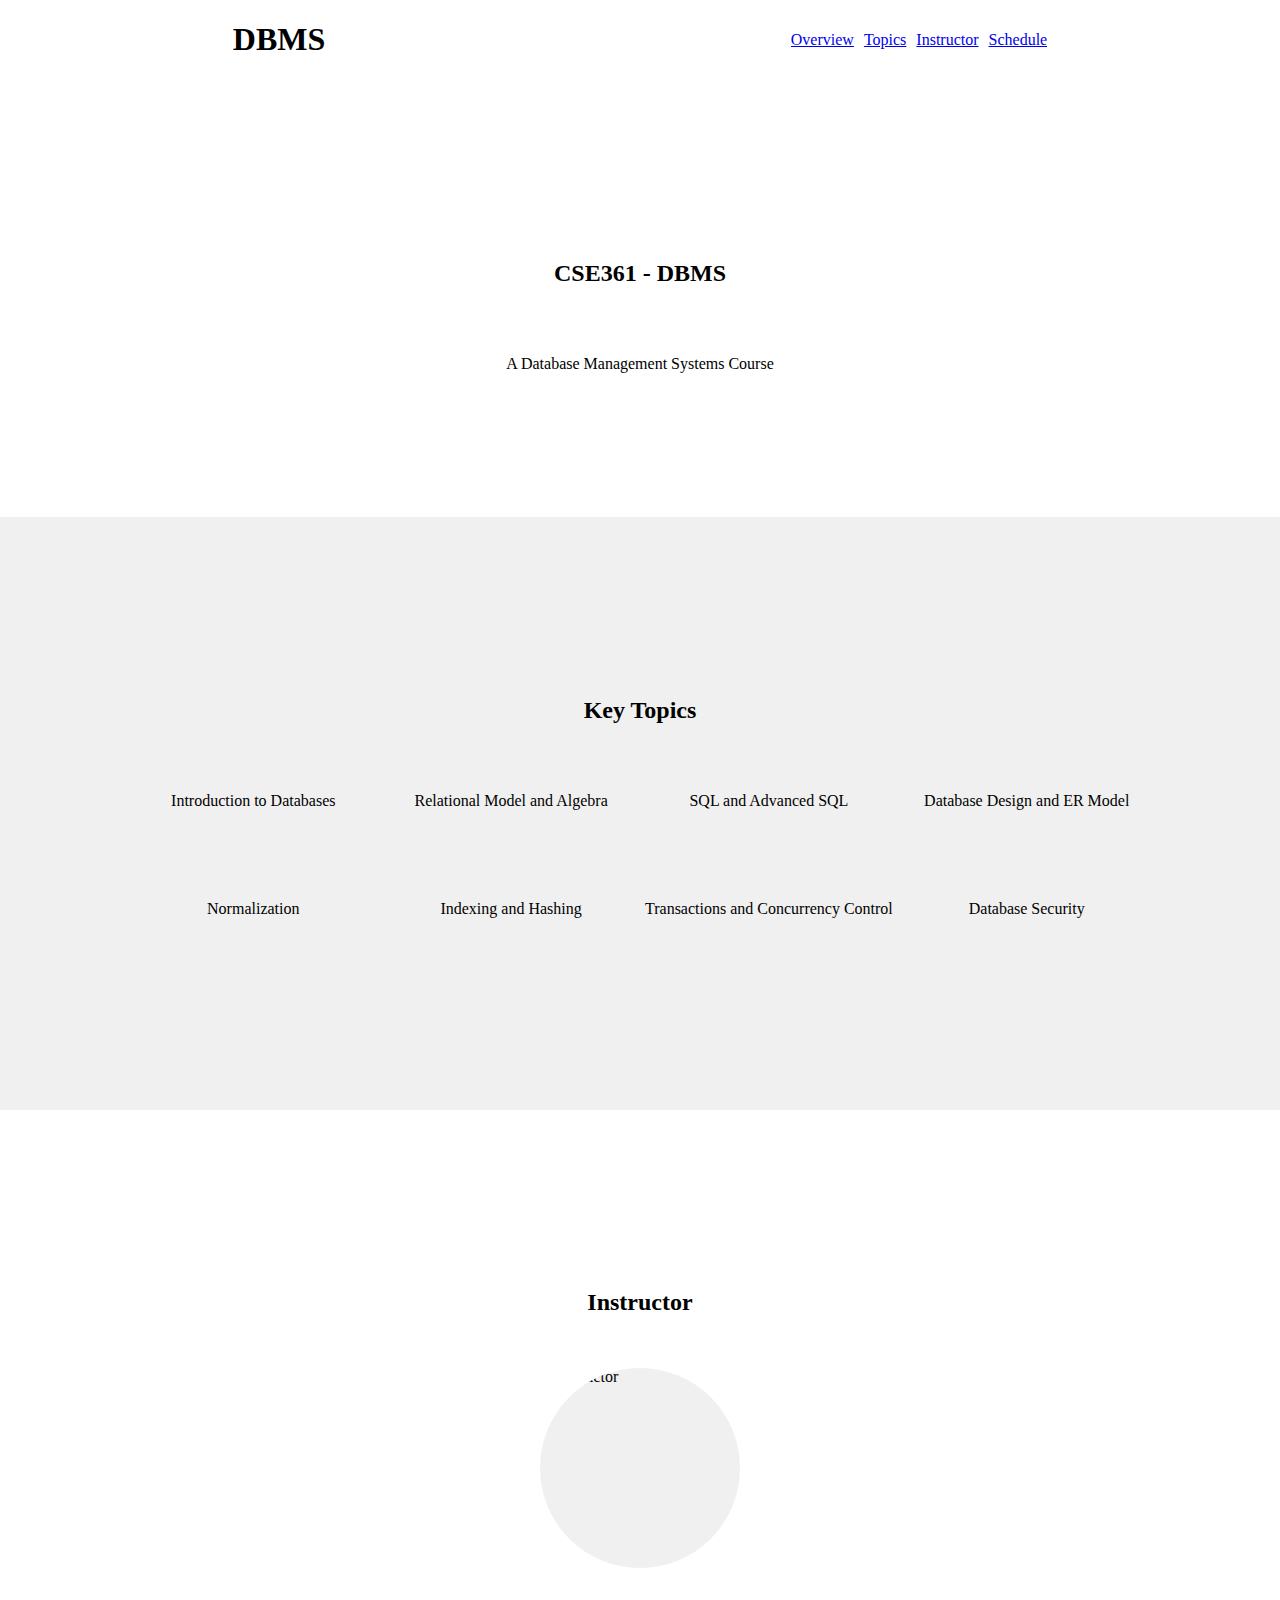
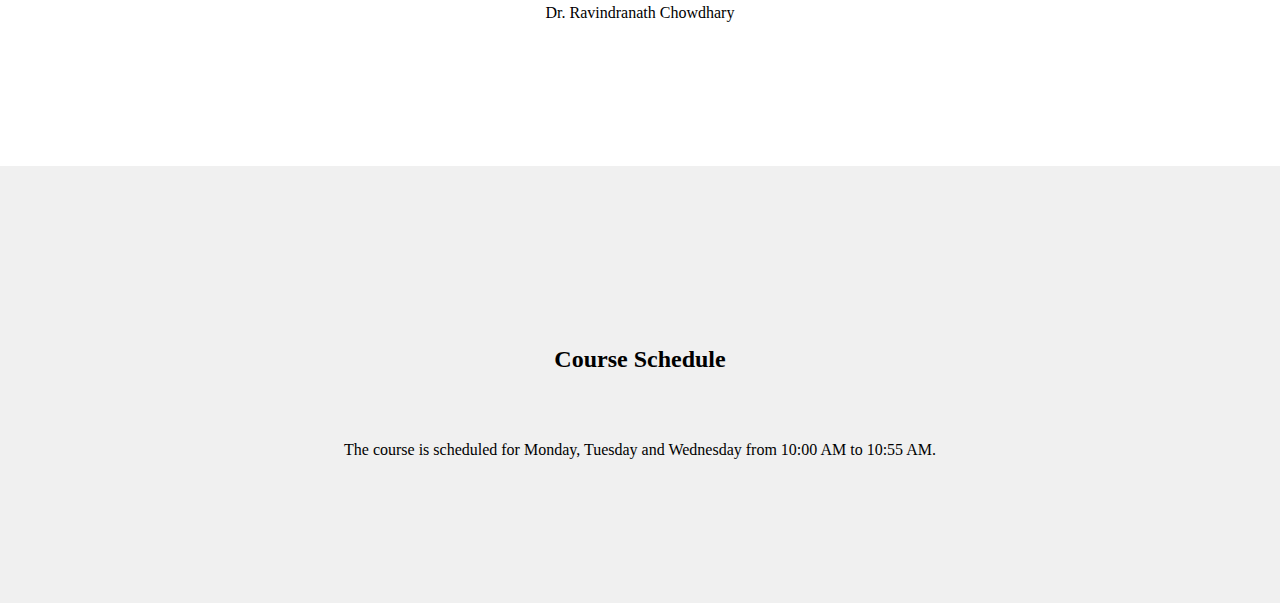
==== index.html @ 292ef5c8 "[ADDED] Initial Skeleton and Basic Styles" ====
<!DOCTYPE html>
<html lang="en">
<head>
    <meta charset="UTF-8">
    <meta name="viewport" content="width=device-width, initial-scale=1.0">
    <title>CSE361: Database Management Systems</title>
    <link rel="stylesheet" href="./styles.css">
    <link
      rel="stylesheet"
      href="https://cdnjs.cloudflare.com/ajax/libs/font-awesome/6.2.1/css/all.min.css"
      integrity="sha512-MV7K8+y+gLIBoVD59lQIYicR65iaqukzvf/nwasF0nqhPay5w/9lJmVM2hMDcnK1OnMGCdVK+iQrJ7lzPJQd1w=="
      crossorigin="anonymous"
      referrerpolicy="no-referrer"
    />
</head>
<body>
    <header class="nav-area">
        <h1>DBMS</h1>
        <nav>
            <ul class="nav-list">
                <li class="nav-link"><a href="#overview">Overview</a></li>
                <li class="nav-link"><a href="#topics">Topics</a></li>
                <li class="nav-link"><a href="#instructor">Instructor</a></li>
                <li class="nav-link"><a href="#schedule">Schedule</a></li>
            </ul>
        </nav>
    </header>
    <main>
        <section id="overview">
            <h2 class="section-header">CSE361 - DBMS</h2>
            <div class="section-content">
                <p>A Database Management Systems Course</p>
            </div>
        </section>
        <section id="topics">
            <h2 class="section-header">Key Topics</h2>
            <div class="section-content">
                <ul class="topic-list">
                    <li class="topic-link">
                        <i class="fas fa-circle-info topic-icon">
                        </i>
                        Introduction to Databases</li>
                    <li class="topic-link">
                        <i class="fab fa-buromobelexperte topic-icon">
                        </i>
                        Relational Model and Algebra</li>
                    <li class="topic-link">
                        <i class="fas fa-database topic-icon"></i>
                        SQL and Advanced SQL</li>
                    <li class="topic-link">
                        <i class="fas fa-diagram-project topic-icon"></i>
                        Database Design and ER Model</li>
                    <li class="topic-link">
                        <i class="fas fa-table topic-icon"></i>
                        Normalization</li>
                    <li class="topic-link">
                        <i class="fas fa-hashtag topic-icon"></i>
                        Indexing and Hashing</li>
                    <li class="topic-link">
                        <i class="fas fa-hard-drive topic-icon"></i>
                        Transactions and Concurrency Control</li>
                    <li class="topic-link">
                        <i class="fas fa-lock topic-icon"></i>
                        Database Security</li>
                </ul>
            </div>
        </section>
        <section id="instructor">
            <h2 class="section-header">Instructor</h2>
            <div class="section-content">
                <img class="instructor-image" src="https://www.iitbhu.ac.in/sites/default/files/styles/medium/public/pictures/2021-01/RaviPhoto2.jpg?itok=egSTEDQ3" alt="Instructor">
                <p>Dr. Ravindranath Chowdhary</p>
            </div>
        </section>
        <section id="schedule">
            <h2 class="section-header">Course Schedule</h2>
            <div class="section-content">
                <p>The course is scheduled for Monday, Tuesday and Wednesday from 10:00 AM to 10:55 AM.</p>
            </div>
        </section>
    </main>
    <script src="script.js"></script>
</body>
</html>
---- styles.css ----
html{
    scroll-behavior: smooth;
}

body{
    margin: 0;
    padding: 0;
}

.nav-area{
    text-align: center;
    display: flex;
    justify-content: space-around;
    align-items: center;
    position: sticky;
    background-color: white;
    top: 0;
    margin-bottom: 0;
}

.nav-list{
    list-style-type: none;
    margin: 0;
    padding: 0;
    overflow: hidden;
    display: flex;
    gap: 10px;
}

.section-header{
    text-align: center;
    padding: 2rem 0;
}

.section-content{
    display: flex;
    flex-direction: column;
    justify-content: space-evenly;
    align-items: center;
    gap: 20px;
}

.topic-list{
    list-style-type: none;
    margin: 0;
    padding: 0;
    display: grid;
    grid-template-columns: 1fr 1fr 1fr 1fr;
    gap: 10px;  
    
}

.topic-link{
    display: flex;
    flex-direction: column;
    align-items: center;
    padding-bottom: 4rem ;
}

.topic-icon{
    font-size: xx-large;
    padding-bottom: 1rem;
}

.instructor-image{
    width: 200px;
    height: 200px;
    border-radius: 50%;
    background-color: #f0f0f0;
}

#overview{
    padding: 8rem 0;
}

#topics{
    background-color: #f0f0f0;
    padding: 8rem 0;
}

#instructor{
    padding: 8rem 0;
}

#schedule{
    background-color: #f0f0f0;
    padding: 8rem 0;
}
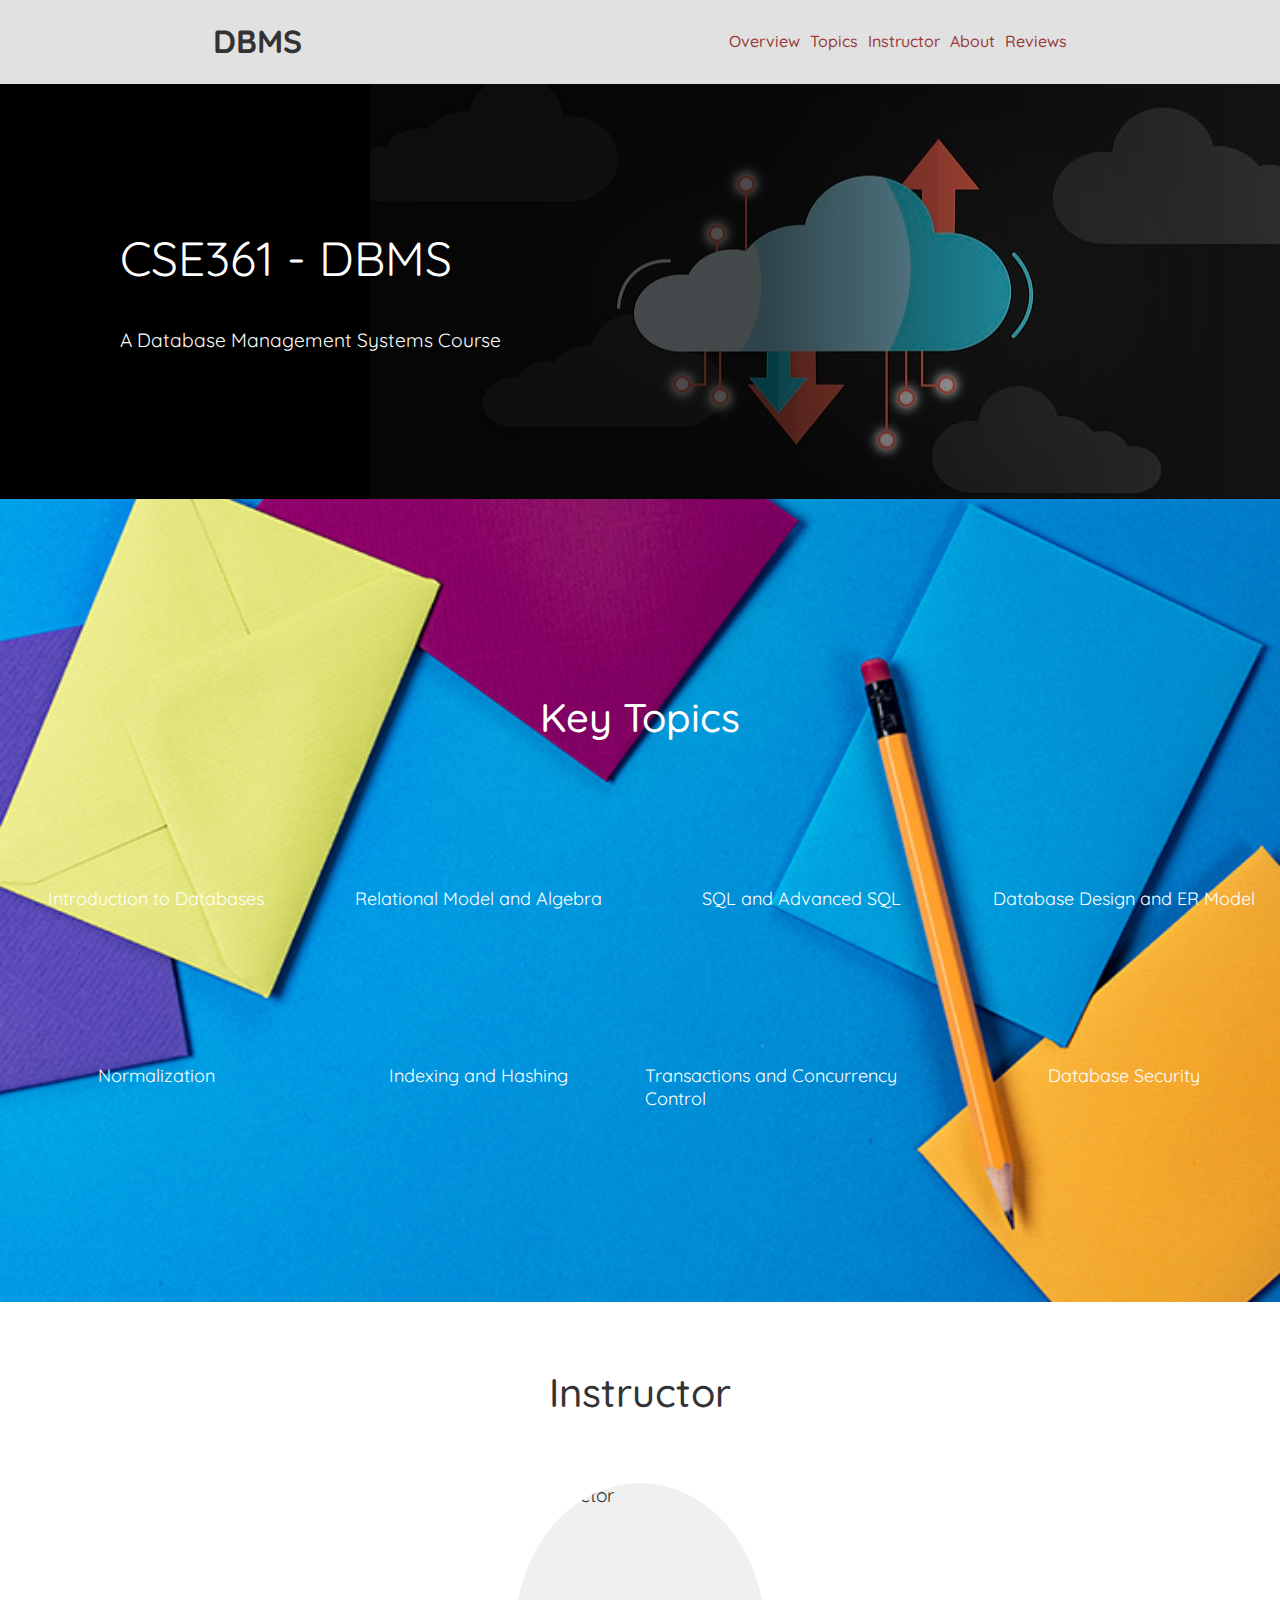
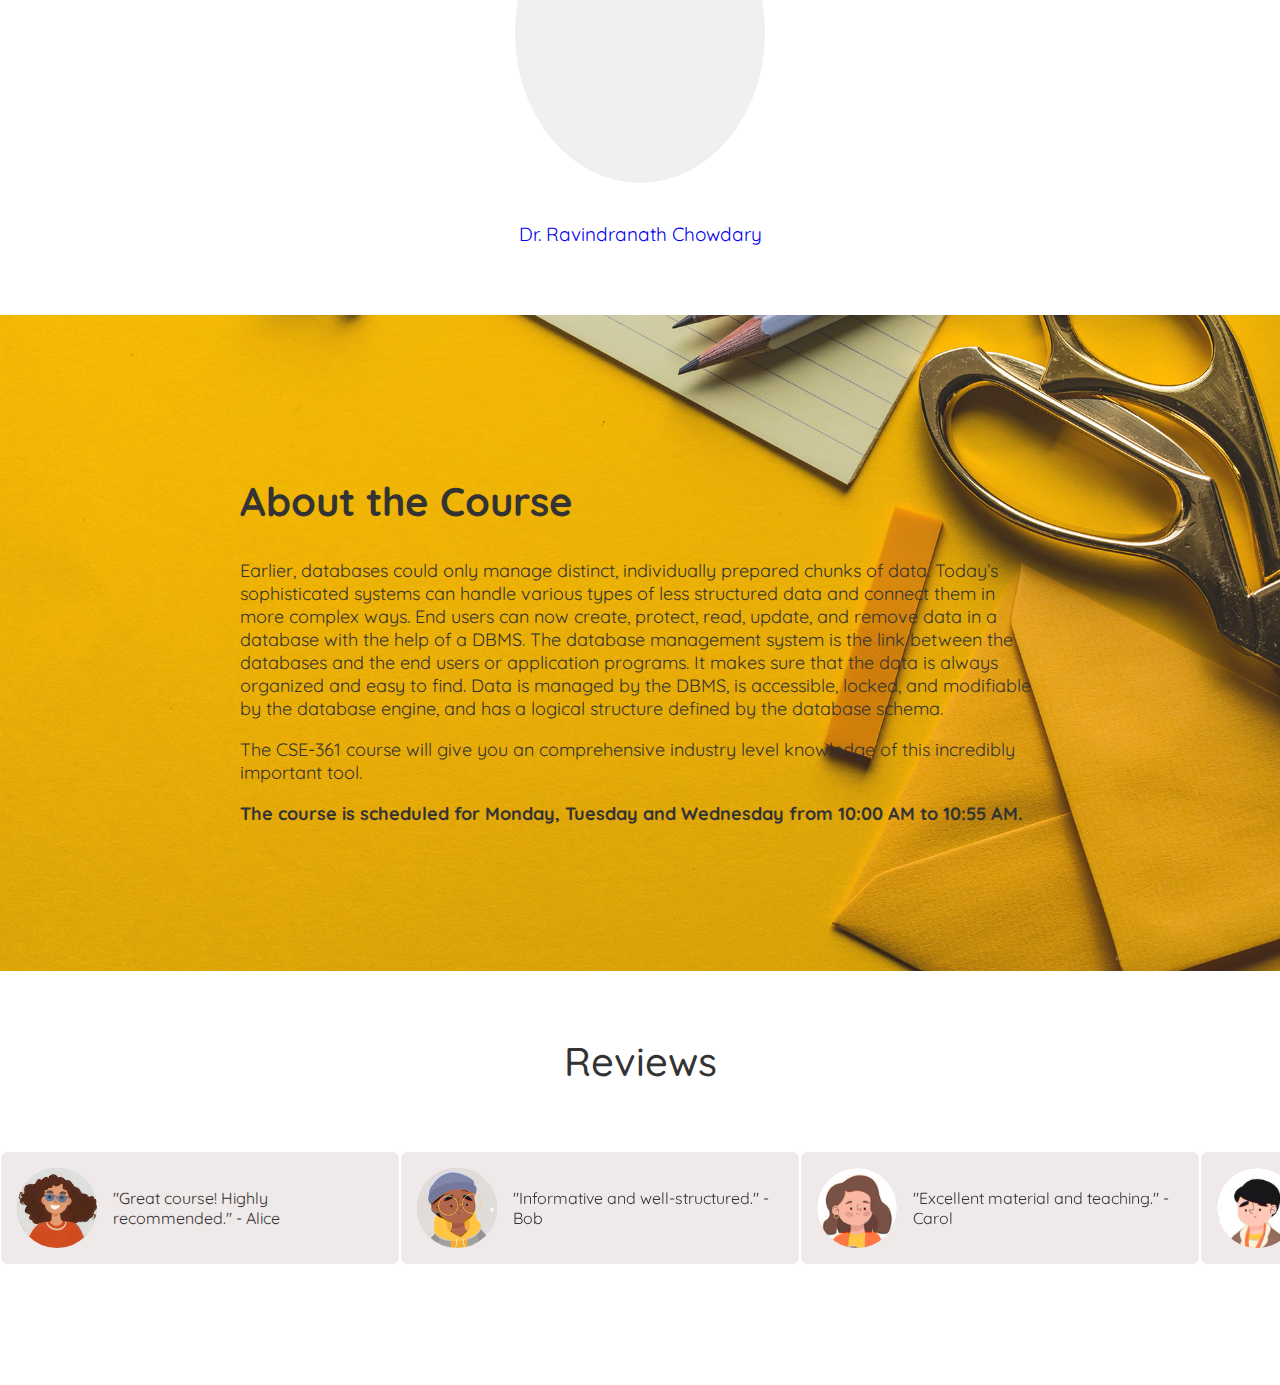
==== commit 3095ecbd: "[UPDATED] Styles [ADDED] Responsiveness" ====
--- a/index.html
+++ b/index.html
@@ -4,6 +4,7 @@
     <meta charset="UTF-8">
     <meta name="viewport" content="width=device-width, initial-scale=1.0">
     <title>CSE361: Database Management Systems</title>
+    <link rel="stylesheet" href="https://fonts.googleapis.com/css2?family=Quicksand:wght@400;500;700&display=swap">
     <link rel="stylesheet" href="./styles.css">
     <link
       rel="stylesheet"
@@ -17,18 +18,22 @@
     <header class="nav-area">
         <h1>DBMS</h1>
         <nav>
+            <div class="menu-button">
+                <i class="fas fa-bars"></i>
+            </div>
             <ul class="nav-list">
                 <li class="nav-link"><a href="#overview">Overview</a></li>
                 <li class="nav-link"><a href="#topics">Topics</a></li>
                 <li class="nav-link"><a href="#instructor">Instructor</a></li>
-                <li class="nav-link"><a href="#schedule">Schedule</a></li>
+                <li class="nav-link"><a href="#about">About</a></li>
+                <li class="nav-link"><a href="#reviews">Reviews</a></li>
             </ul>
         </nav>
     </header>
     <main>
         <section id="overview">
-            <h2 class="section-header">CSE361 - DBMS</h2>
-            <div class="section-content">
+            <h2 class="course-title">CSE361 - DBMS</h2>
+            <div class="course-heading">
                 <p>A Database Management Systems Course</p>
             </div>
         </section>
@@ -37,48 +42,99 @@
             <div class="section-content">
                 <ul class="topic-list">
                     <li class="topic-link">
-                        <i class="fas fa-circle-info topic-icon">
-                        </i>
-                        Introduction to Databases</li>
+                        <i class="fas fa-circle-info topic-icon"></i>
+                        Introduction to Databases
+                    </li>
                     <li class="topic-link">
-                        <i class="fab fa-buromobelexperte topic-icon">
-                        </i>
-                        Relational Model and Algebra</li>
+                        <i class="fab fa-buromobelexperte topic-icon"></i>
+                        Relational Model and Algebra
+                    </li>
                     <li class="topic-link">
                         <i class="fas fa-database topic-icon"></i>
-                        SQL and Advanced SQL</li>
+                        SQL and Advanced SQL
+                    </li>
                     <li class="topic-link">
                         <i class="fas fa-diagram-project topic-icon"></i>
-                        Database Design and ER Model</li>
+                        Database Design and ER Model
+                    </li>
                     <li class="topic-link">
                         <i class="fas fa-table topic-icon"></i>
-                        Normalization</li>
+                        Normalization
+                    </li>
                     <li class="topic-link">
                         <i class="fas fa-hashtag topic-icon"></i>
-                        Indexing and Hashing</li>
+                        Indexing and Hashing
+                    </li>
                     <li class="topic-link">
                         <i class="fas fa-hard-drive topic-icon"></i>
-                        Transactions and Concurrency Control</li>
+                        Transactions and Concurrency Control
+                    </li>
                     <li class="topic-link">
                         <i class="fas fa-lock topic-icon"></i>
-                        Database Security</li>
+                        Database Security
+                    </li>
                 </ul>
             </div>
         </section>
         <section id="instructor">
             <h2 class="section-header">Instructor</h2>
             <div class="section-content">
-                <img class="instructor-image" src="https://www.iitbhu.ac.in/sites/default/files/styles/medium/public/pictures/2021-01/RaviPhoto2.jpg?itok=egSTEDQ3" alt="Instructor">
-                <p>Dr. Ravindranath Chowdhary</p>
+                <img class="instructor-image" src="https://lh4.googleusercontent.com/fLLsY5wusVKMaGuq9UE5ngCdsfy5dlU-LmDGjdod_6OTX8jbBAIR5uaqU_aG7xBy-qSw1jV9KIFOztn0wogcOIgU3YD2TPHa-G_nuV8mazNRCD85=w1280" alt="Instructor">
+                <a href="https://sites.google.com/site/ravindranathchowdaryshomepage/" style="text-decoration: none;"><p>Dr. Ravindranath Chowdary</p></a>
             </div>
         </section>
-        <section id="schedule">
-            <h2 class="section-header">Course Schedule</h2>
-            <div class="section-content">
-                <p>The course is scheduled for Monday, Tuesday and Wednesday from 10:00 AM to 10:55 AM.</p>
+        
+        <section id="about">
+            <h2 class="about-course">About the Course</h2>
+            <div class="about-content">
+                <p>Earlier, databases could only manage distinct, individually prepared chunks of data. Today’s sophisticated systems can handle various types of less structured data and connect them in more complex ways. End users can now create, protect, read, update, and remove data in a database with the help of a DBMS.
+
+                    The database management system is the link between the databases and the end users or application programs. It makes sure that the data is always organized and easy to find. Data is managed by the DBMS, is accessible, locked, and modifiable by the database engine, and has a logical structure defined by the database schema.</p>
+                    <p>The CSE-361 course will give you an comprehensive industry level knowledge of this incredibly important tool.
+                <b><p>The course is scheduled for Monday, Tuesday and Wednesday from 10:00 AM to 10:55 AM.</p></b>
+            </div>
+        </section>
+        <section id="reviews">
+            <h2 class="section-header">Reviews</h2>
+            <div class="review-carousel">
+                <div class="review-slide-container">
+                    <div class="review-slide">
+                        <img src="assets/c.png" alt="Reviewer Photo" class="review-image">
+                        "Great course! Highly recommended." - Alice
+                    </div>
+                    <div class="review-slide">
+                        <img src="assets/d.png" alt="Reviewer Photo" class="review-image">
+                        "Informative and well-structured." - Bob
+                    </div>
+                    <div class="review-slide">
+                        <img src="assets/alice.png" alt="Reviewer Photo" class="review-image">
+                        "Excellent material and teaching." - Carol
+                    </div>
+                    <div class="review-slide">
+                        <img src="assets/bob.png" alt="Reviewer Photo" class="review-image">
+                        "The best DBMS course I've taken." - Dave
+                    </div>
+                    <!-- Duplicate content for seamless scrolling -->
+                    <div class="review-slide">
+                        <img src="assets/c.png" alt="Reviewer Photo" class="review-image">
+                        "Great course! Highly recommended." - Alice
+                    </div>
+                    <div class="review-slide">
+                        <img src="assets/d.png" alt="Reviewer Photo" class="review-image">
+                        "Informative and well-structured." - Bob
+                    </div>
+                    <div class="review-slide">
+                        <img src="assets/alice.png" alt="Reviewer Photo" class="review-image">
+                        "Excellent material and teaching." - Carol
+                    </div>
+                    <div class="review-slide">
+                        <img src="assets/bob.png" alt="Reviewer Photo" class="review-image">
+                        "The best DBMS course I've taken." - Dave
+                    </div>
+                </div>
             </div>
         </section>
     </main>
     <script src="script.js"></script>
 </body>
-</html>
+</html>--- a/styles.css
+++ b/styles.css
@@ -2,9 +2,30 @@
     scroll-behavior: smooth;
 }
 
-body{
-    margin: 0;
-    padding: 0;
+body {
+    font-family: 'Quicksand', sans-serif;
+    margin: 0; /* Reset default margin */
+    padding: 0; /* Reset default padding */
+    color: #333; /* Set a default text color */
+}
+
+/* Specific styling for course title and heading */
+.course-title, .course-heading {
+    margin-left: 120px; /* Adjust margin as needed */
+}
+
+.course-title {
+    font-size: 3rem; /* Adjust font size as needed */
+    font-weight: 400; /* Bold weight for emphasis */
+    margin-top: 1rem; 
+    color: white;/* Adjust margin-top if needed */
+}
+
+.course-heading p {
+    font-size: 1.2rem; /* Adjust font size as needed */
+    font-weight: 400; /* Regular weight */
+    margin-top: 0.5rem;
+    color: white;/* Adjust margin-top if needed */
 }
 
 .nav-area{
@@ -13,9 +34,10 @@
     justify-content: space-around;
     align-items: center;
     position: sticky;
-    background-color: white;
+    background-color: rgb(226, 225, 225);
     top: 0;
     margin-bottom: 0;
+    border-bottom: 1px solid #e0e0e0; /* Thin line below navbar */
 }
 
 .nav-list{
@@ -27,9 +49,30 @@
     gap: 10px;
 }
 
+/* Style for <a> tags inside .nav-link */
+.nav-link a {
+    color: rgb(152, 59, 59); /* Set the link color to red */
+    text-decoration: none; /* Remove the underline */
+    transition: color 0.3s, text-decoration 0.3s; /* Smooth transition for color and underline */
+    font-weight: 500;
+}
+
+.nav-link a:hover {
+    /* color: darkred; Change the link color to dark red on hover */
+    text-decoration: underline; /* Add underline on hover */
+}
+
+.menu-button{
+    display: none;
+}
+
+
+
 .section-header{
     text-align: center;
     padding: 2rem 0;
+    font-weight: 500;
+    font-size: 40px;
 }
 
 .section-content{
@@ -47,14 +90,23 @@
     display: grid;
     grid-template-columns: 1fr 1fr 1fr 1fr;
     gap: 10px;  
+    color: white;
     
 }
+
 
 .topic-link{
     display: flex;
     flex-direction: column;
     align-items: center;
-    padding-bottom: 4rem ;
+    padding: 4rem 0;
+}
+
+.topic-link:hover{
+    background-color: #b8b8b85a;
+    border-radius: 10px;
+    transition: 0.5s;
+    scale: 1.1;
 }
 
 .topic-icon{
@@ -63,26 +115,202 @@
 }
 
 .instructor-image{
-    width: 200px;
-    height: 200px;
+    width: 250px;
+    height: 300px;
     border-radius: 50%;
     background-color: #f0f0f0;
 }
 
-#overview{
+#overview {
     padding: 8rem 0;
-}
+    background-color: black; /* Background color */
+    background-image: 
+        linear-gradient(to left, rgba(0, 0, 0, 0) 0%, rgba(0, 0, 0, 0.7) 40%), /* Gradient to fade out */
+        url('assets/curr.jpg'); /* Background image */
+    background-position: right center; /* Position the image on the right */
+    background-repeat: no-repeat; /* Prevent repeating the image */
+    background-size: fit; /* Cover the section area with the image */
+}
+
 
 #topics{
     background-color: #f0f0f0;
     padding: 8rem 0;
+    background-image: url('assets/portfolio-1.jpg');
+    background-size: cover; /* Ensure the image covers the entire background */
+    background-position: center; /* Center the image */
+    background-repeat: no-repeat;
+    color: white;
+    font-size: 18px;
+    
 }
 
 #instructor{
-    padding: 8rem 0;
-}
-
-#schedule{
-    background-color: #f0f0f0;
-    padding: 8rem 0;
+    padding: 0rem 0;
+    font-size: 19px;
+}
+
+#about {
+    background-color: #f0f0f0; /* Background color as a fallback */
+    background-image: url('assets/bg-callout.jpg'); /* Path to the image */
+    background-size: cover; /* Ensure the image covers the entire background */
+    background-position: center; /* Center the image */
+    background-repeat: no-repeat; /* Prevent repeating the image */
+    padding: 8rem 0; /* Maintain existing padding */
+    margin-top: 50px;
+}
+
+/* Style for the review carousel */
+.review-carousel {
+    display: flex;
+    overflow: hidden; /* Hide overflow to create the scrolling effect */
+    position: relative; /* Position relative to control absolute children */
+    width: 100%; /* Ensure it takes up the full width */
+    white-space: nowrap; /* Prevent wrapping of content */
+}
+
+/* Adjust width of the carousel container */
+.review-slide-container {
+    display: flex;
+    flex-wrap: nowrap; /* Prevent wrapping of content */
+    width: 100%; /* Ensure it takes up the full width */
+    animation: scroll 20s linear infinite; /* Apply scrolling animation */
+}
+
+/* Style for each review slide */
+.review-slide {
+    flex: 0 0 auto;
+    padding: 1rem; /* Adjust padding as needed */
+    background-color: #f0e9e9; /* Background color */
+    border: 1px solid #ffffff; /* Border color */
+    border-radius: 8px; /* Rounded corners */
+    font-size: 1rem; /* Font size for the text */
+    display: flex;
+    align-items: center; /* Center items vertically */
+    gap: 1rem; /* Space between image and text */
+    max-width: 400px; /* Width for review slides */
+    box-sizing: border-box; /* Include padding and border in the element's total width and height */
+    overflow: hidden; /* Hide overflowing text */
+    white-space: normal; /* Allow text wrapping */
+    margin-bottom: 120px;
+}
+
+/* Style for review image */
+.review-image {
+    width: 80px; /* Adjust size as needed */
+    height: 80px; /* Adjust size as needed */
+    border-radius: 50%; /* Circular image */
+    object-fit: cover; /* Ensure the image covers the area */
+    background-color: #ccc; /* Background color for image area */
+}
+
+/* Keyframes for the scrolling effect */
+@keyframes scroll {
+    0% {
+        transform: translateX(100%); /* Start position off the screen to the right */
+    }
+    100% {
+        transform: translateX(-100%); /* End position off the screen to the left */
+    }
+}
+
+.about-course {
+    margin-left: 15rem; /* Adjust the left margin as needed */
+    margin-right: 15rem;
+    font-size: 40px;
+}
+
+/* Margin for the content within the section */
+.about-content {
+    margin-left: 15rem;
+    margin-right: 15rem; 
+    font-size: 18px;/* Adjust the left margin as needed */
+}
+
+@media screen and (max-width: 768px) {
+    .nav-area {
+        gap: 10px;
+    }
+
+    .nav-list {
+        opacity: 0;
+        position: absolute;
+        top: 100%;
+        right: 12%;
+        background-color: rgb(226, 225, 225);
+        flex-direction: column;
+        gap: 10px;
+        transition: all 0.3s ease;
+        padding: 2rem;
+    }
+
+    .nav-list.open {
+        opacity: 1;
+        transition: all 0.3s ease;
+    }
+
+    .menu-button {
+        display: block;
+        font-size: 1.5rem;
+        cursor: pointer;
+    }
+
+    .nav-link {
+        display: block;
+        text-align: center;
+    }
+
+    .course-title, .course-heading {
+        margin-left: 0;
+        text-align: center;
+    }
+
+    .about-course, .about-content {
+        margin-left: 2rem;
+        margin-right: 2rem;
+    }
+
+    .about-course {
+        font-size: 30px;
+    }
+
+    .about-content {
+        font-size: 20px;
+    }
+
+    .section-content {
+        gap: 10px;
+    }
+
+    .topic-list {
+        grid-template-columns: 1fr;
+    }
+
+    .topic-link {
+        padding-bottom: 2rem;
+    }
+
+    .instructor-image {
+        width: 150px;
+        height: 150px;
+    }
+
+    .review-slide {
+        max-width: 300px;
+    }
+
+    .review-image {
+        width: 60px;
+        height: 60px;
+    }
+
+    .about-course {
+        margin-left: 2rem;
+        margin-right: 2rem;
+    }
+
+    .about-content {
+        margin-left: 2rem;
+        margin-right: 2rem;
+    }
 }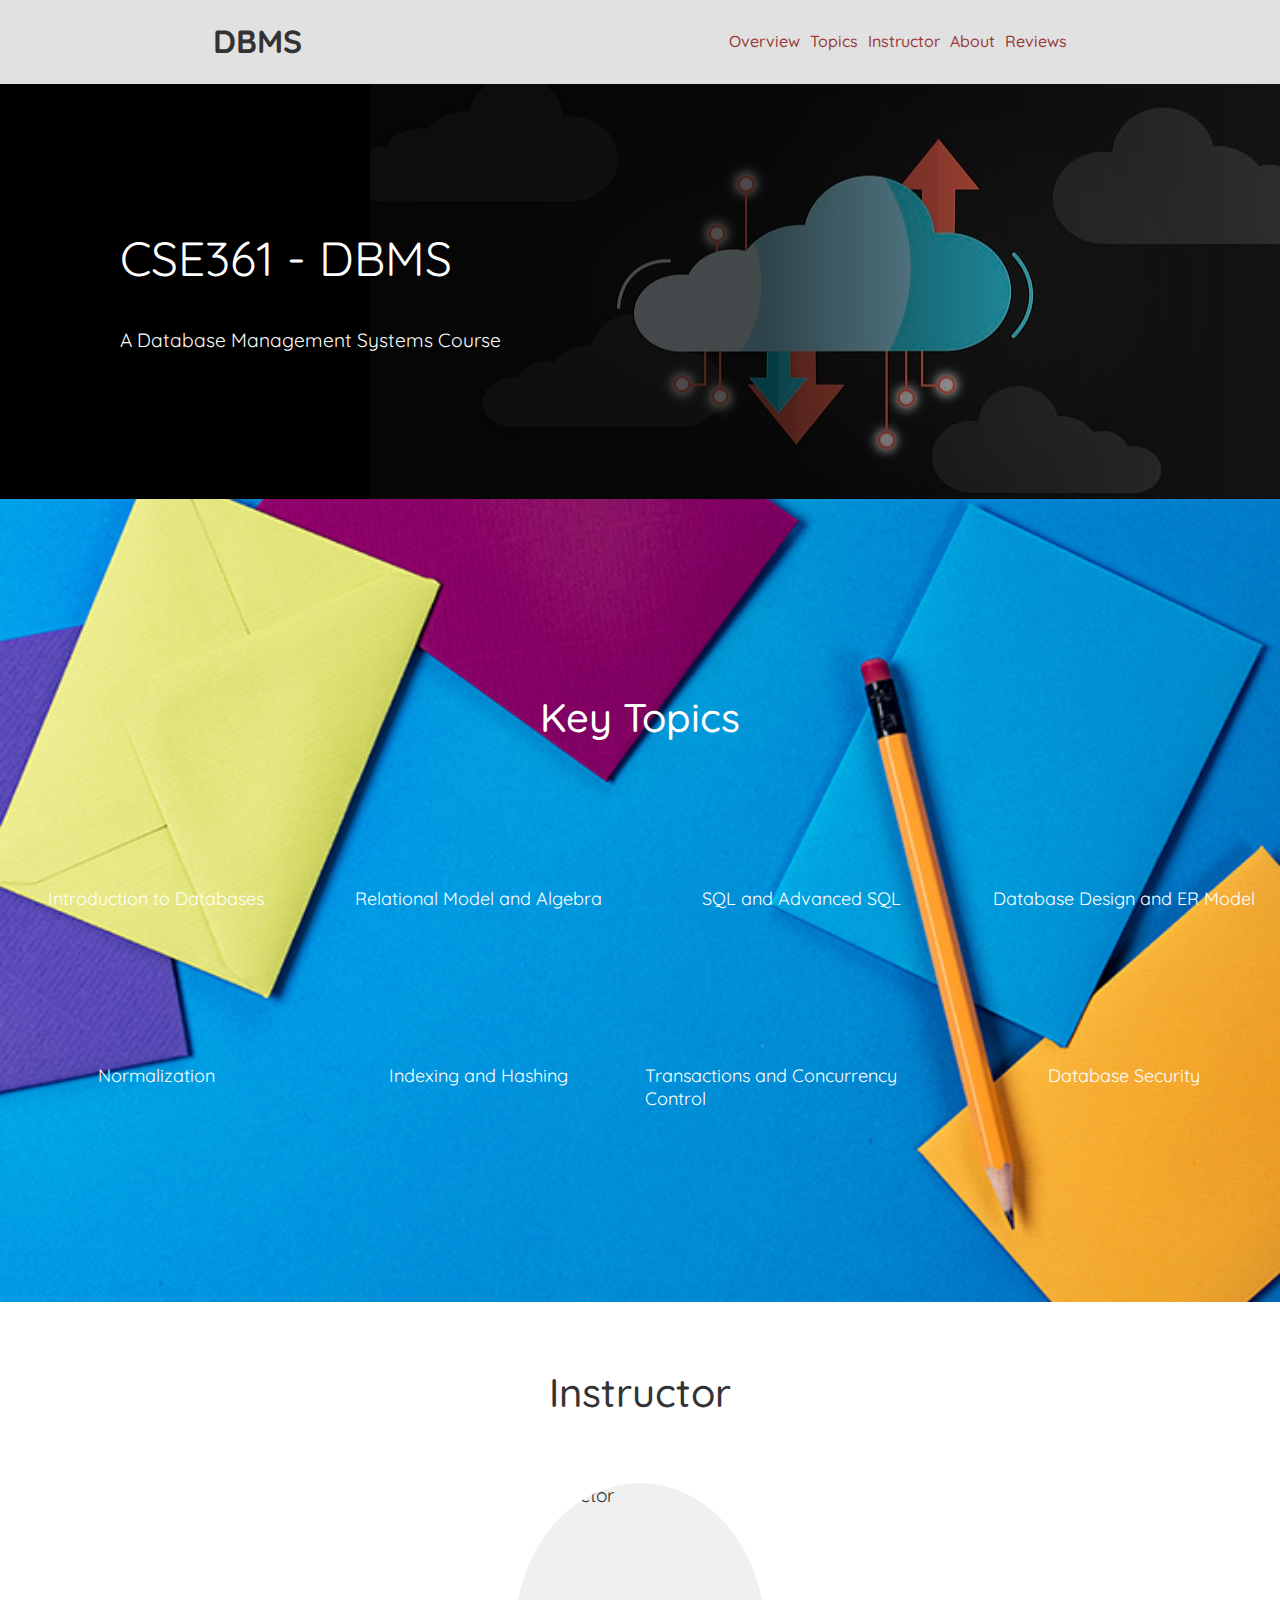
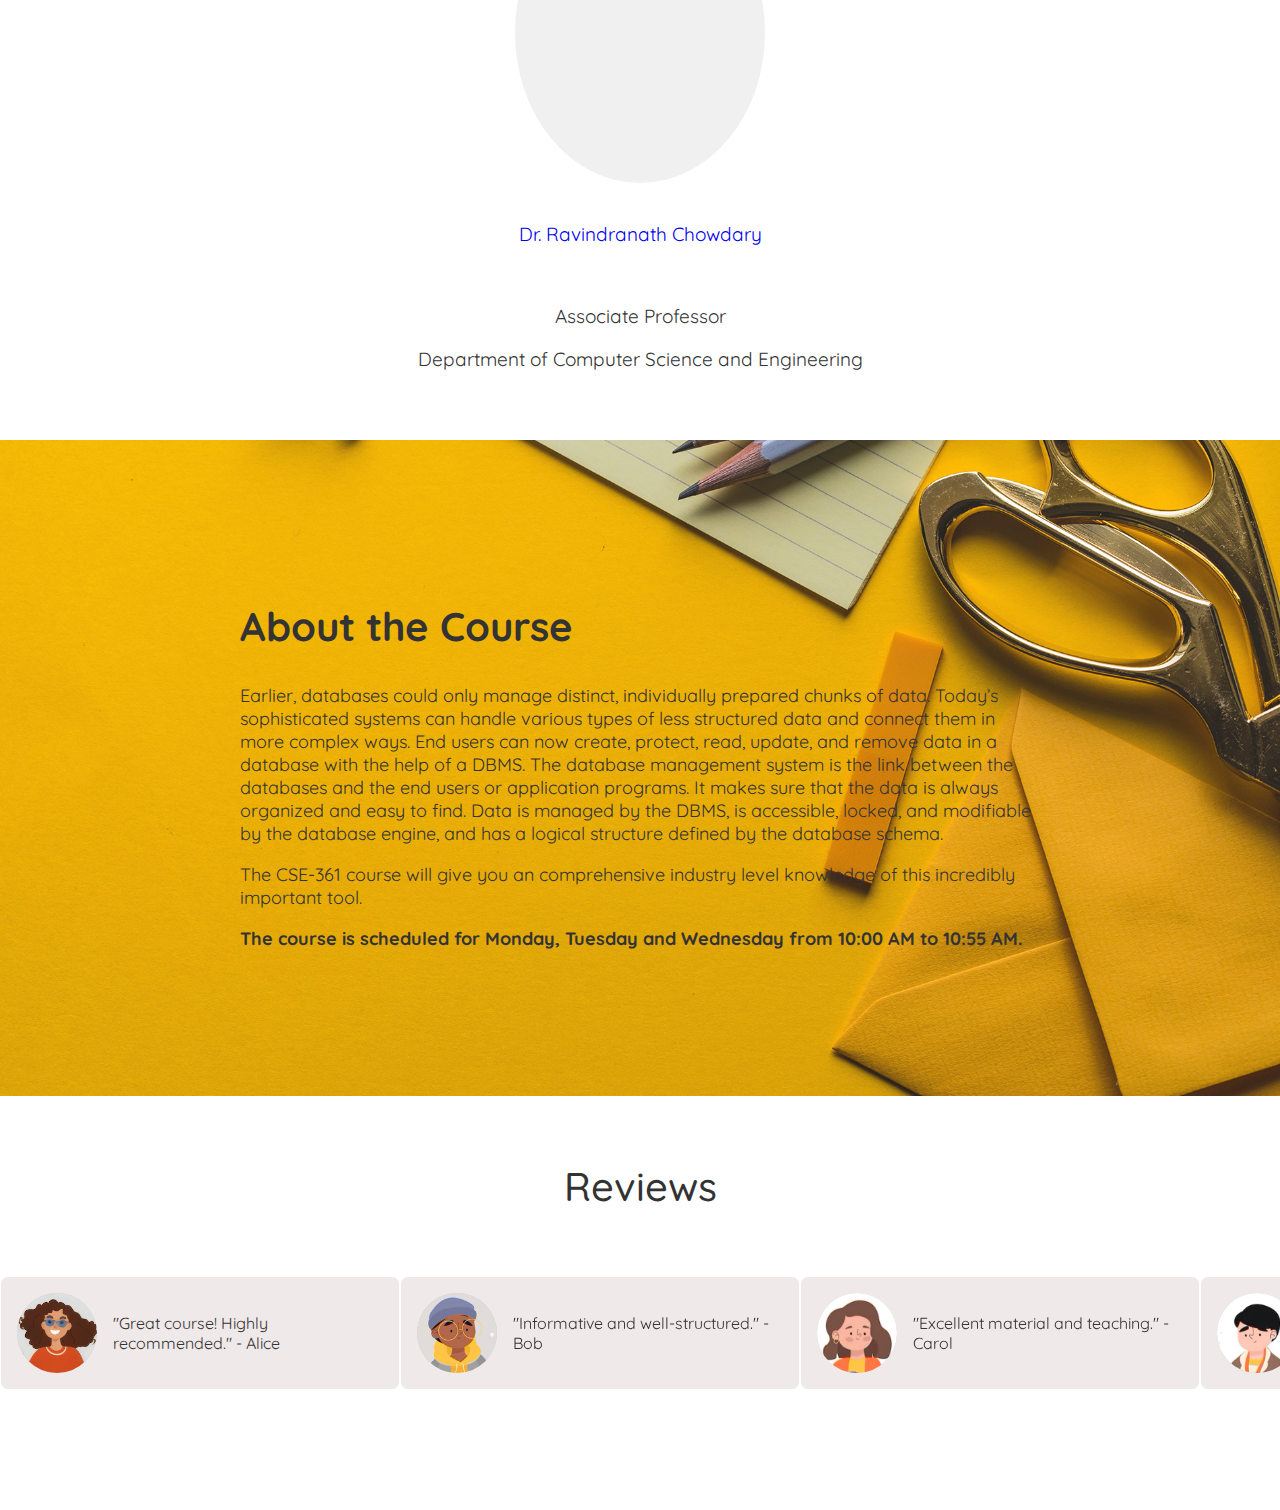
==== commit 73d308e9: "[UPDATED] Professor Details" ====
--- a/index.html
+++ b/index.html
@@ -81,6 +81,14 @@
             <div class="section-content">
                 <img class="instructor-image" src="https://lh4.googleusercontent.com/fLLsY5wusVKMaGuq9UE5ngCdsfy5dlU-LmDGjdod_6OTX8jbBAIR5uaqU_aG7xBy-qSw1jV9KIFOztn0wogcOIgU3YD2TPHa-G_nuV8mazNRCD85=w1280" alt="Instructor">
                 <a href="https://sites.google.com/site/ravindranathchowdaryshomepage/" style="text-decoration: none;"><p>Dr. Ravindranath Chowdary</p></a>
+                <div style="text-align: center;">
+                    <p>
+                        Associate Professor
+                    </p>
+                    <p>
+                        Department of Computer Science and Engineering
+                    </p>
+                </div>
             </div>
         </section>
         
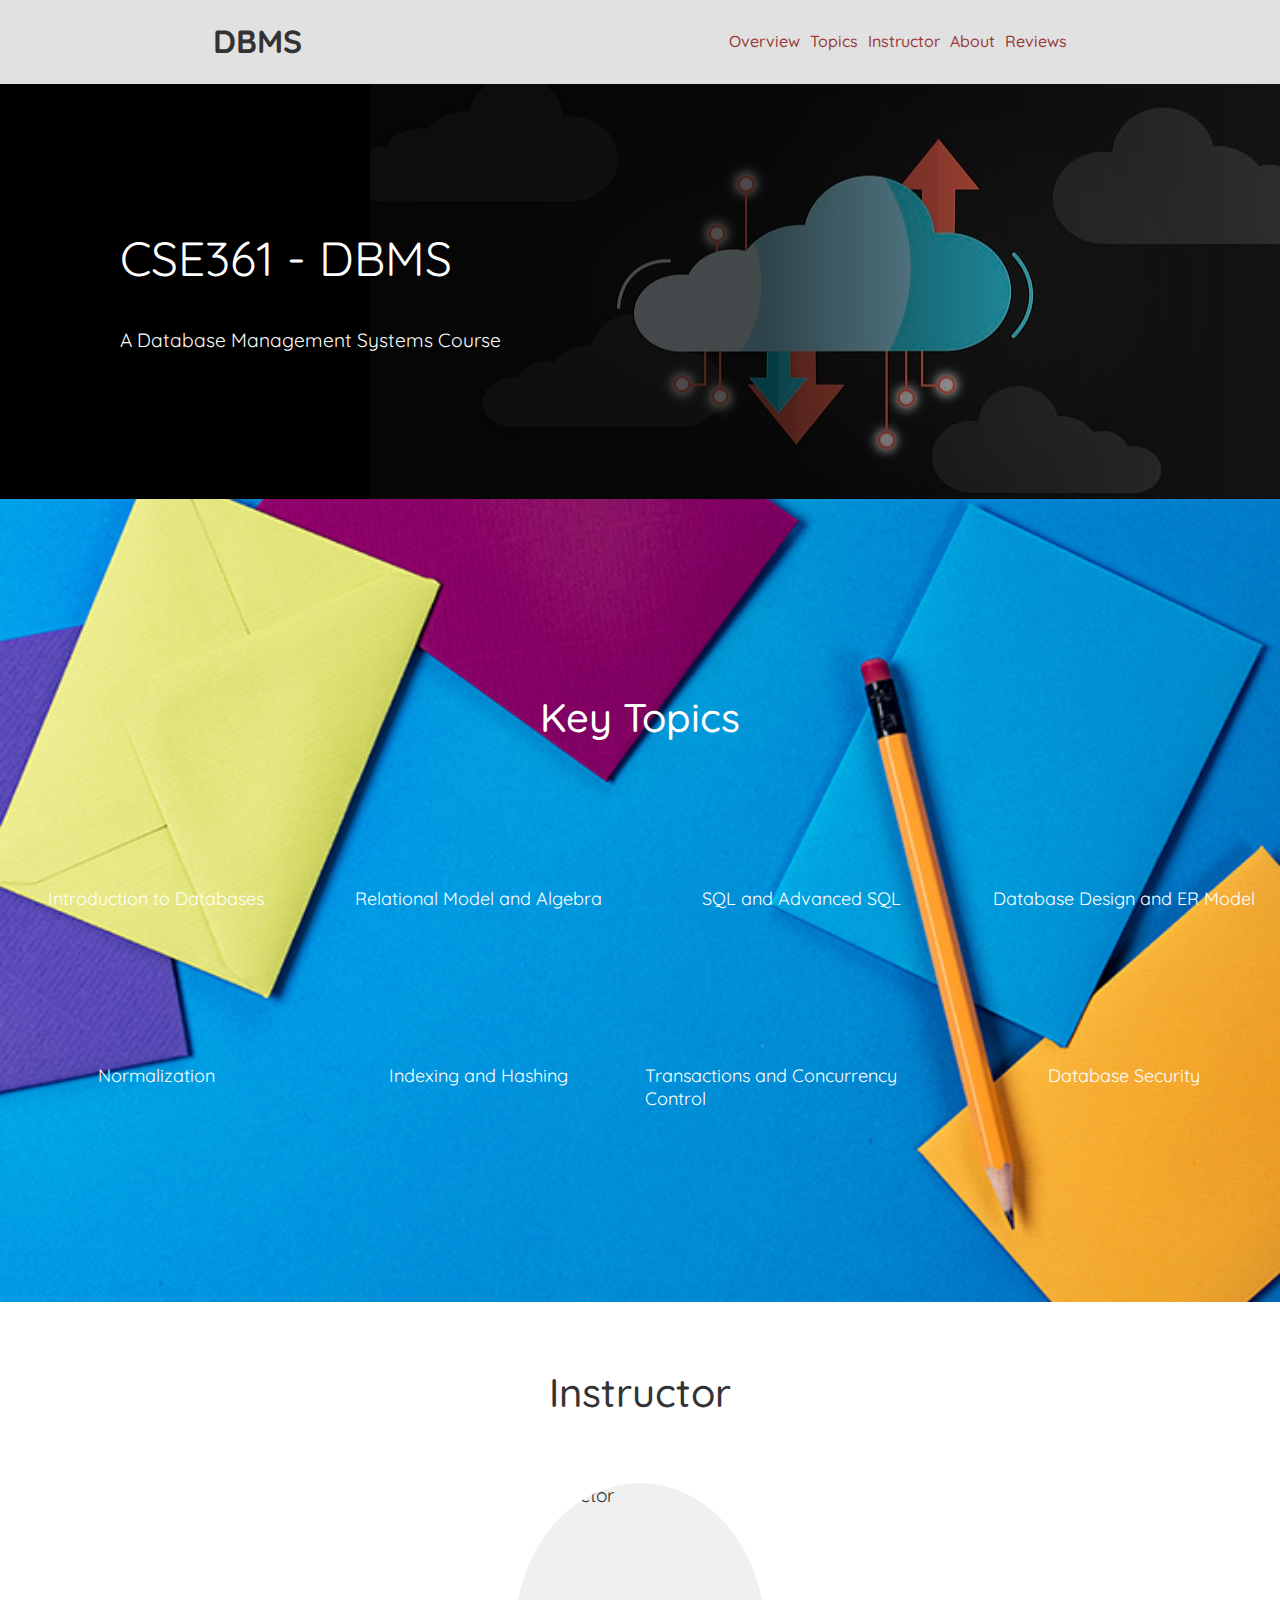
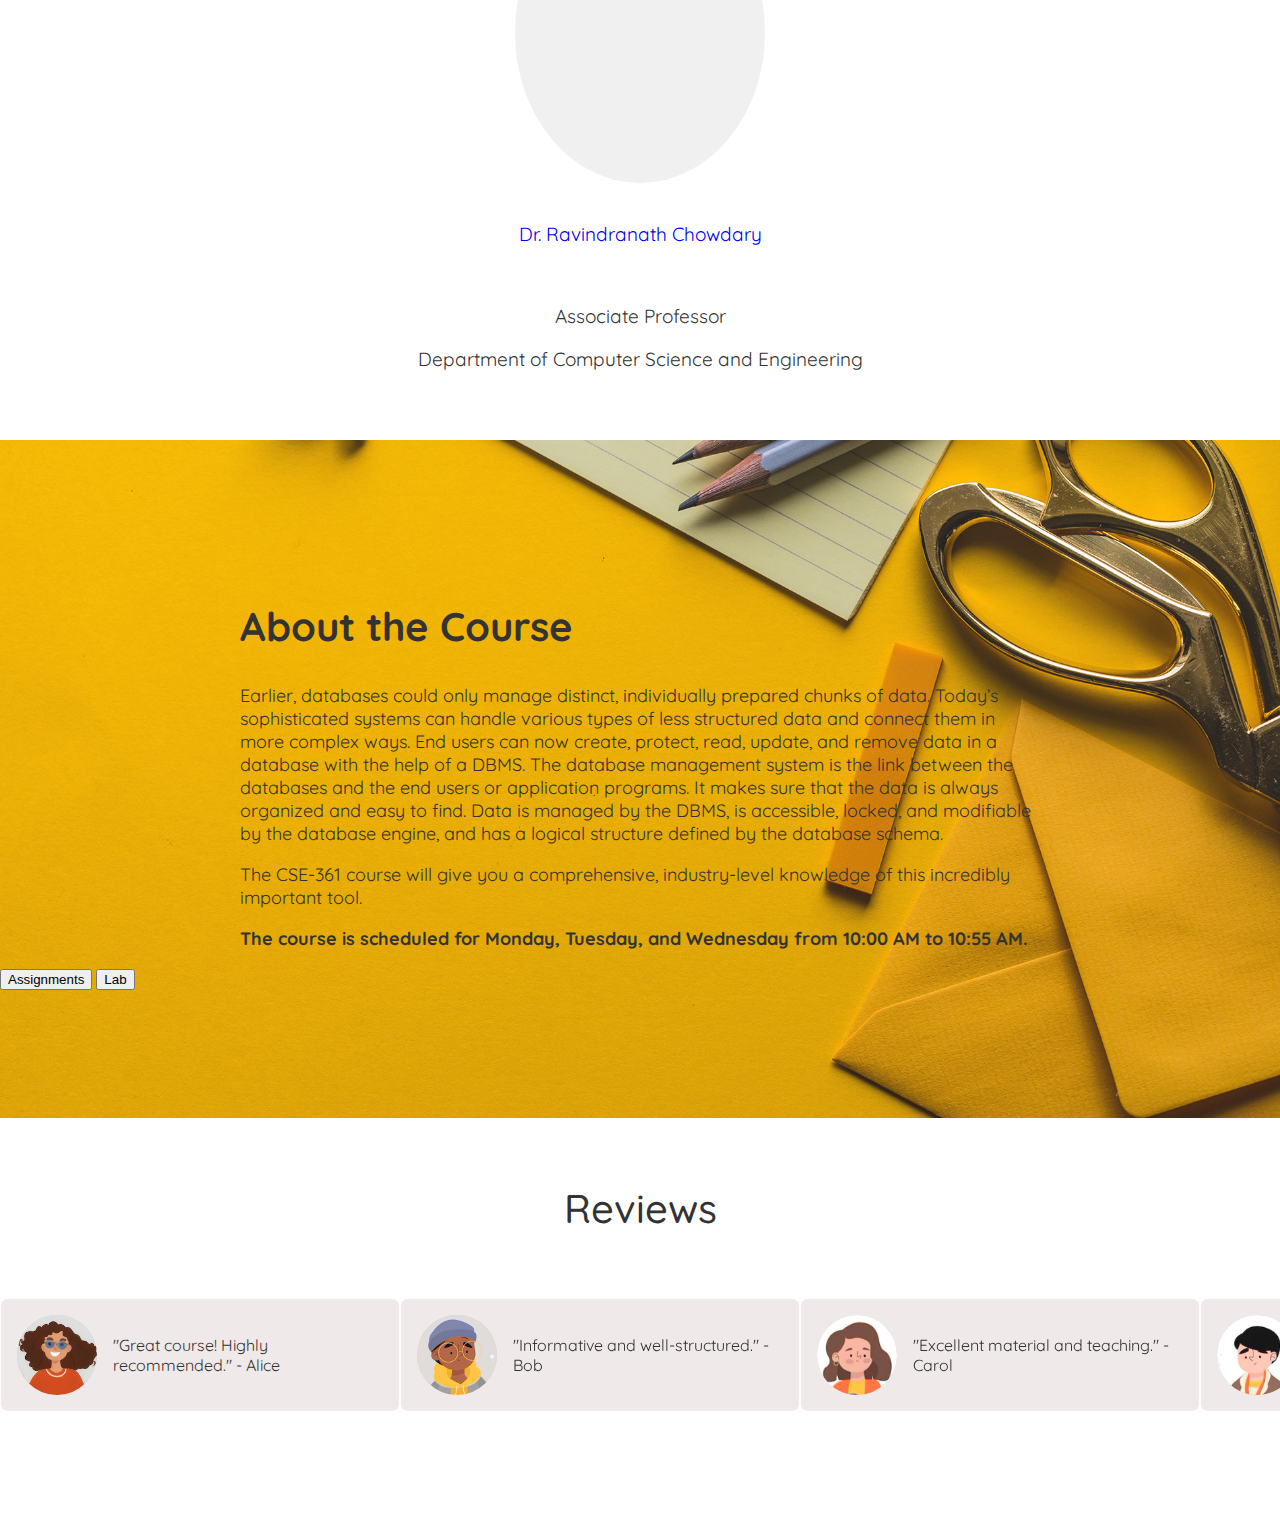
==== commit 85201b87: "Update index.html" ====
--- a/index.html
+++ b/index.html
@@ -92,14 +92,18 @@
             </div>
         </section>
         
-        <section id="about">
+          <section id="about">
             <h2 class="about-course">About the Course</h2>
             <div class="about-content">
                 <p>Earlier, databases could only manage distinct, individually prepared chunks of data. Today’s sophisticated systems can handle various types of less structured data and connect them in more complex ways. End users can now create, protect, read, update, and remove data in a database with the help of a DBMS.
-
-                    The database management system is the link between the databases and the end users or application programs. It makes sure that the data is always organized and easy to find. Data is managed by the DBMS, is accessible, locked, and modifiable by the database engine, and has a logical structure defined by the database schema.</p>
-                    <p>The CSE-361 course will give you an comprehensive industry level knowledge of this incredibly important tool.
-                <b><p>The course is scheduled for Monday, Tuesday and Wednesday from 10:00 AM to 10:55 AM.</p></b>
+        
+                The database management system is the link between the databases and the end users or application programs. It makes sure that the data is always organized and easy to find. Data is managed by the DBMS, is accessible, locked, and modifiable by the database engine, and has a logical structure defined by the database schema.</p>
+                <p>The CSE-361 course will give you a comprehensive, industry-level knowledge of this incredibly important tool.
+                <b><p>The course is scheduled for Monday, Tuesday, and Wednesday from 10:00 AM to 10:55 AM.</p></b>
+            </div>
+            <div class="course-buttons">
+                <button onclick="location.href='pages/assignments.html'">Assignments</button>
+                <button onclick="location.href='pages/lab.html'">Lab</button>        
             </div>
         </section>
         <section id="reviews">
@@ -145,4 +149,4 @@
     </main>
     <script src="script.js"></script>
 </body>
-</html>+</html>
--- a/styles.css
+++ b/styles.css
@@ -207,10 +207,10 @@
 /* Keyframes for the scrolling effect */
 @keyframes scroll {
     0% {
-        transform: translateX(100%); /* Start position off the screen to the right */
+        transform: translateX(0%); /* Start position off the screen to the right */
     }
     100% {
-        transform: translateX(-100%); /* End position off the screen to the left */
+        transform: translateX(-105%); /* End position off the screen to the left */
     }
 }
 
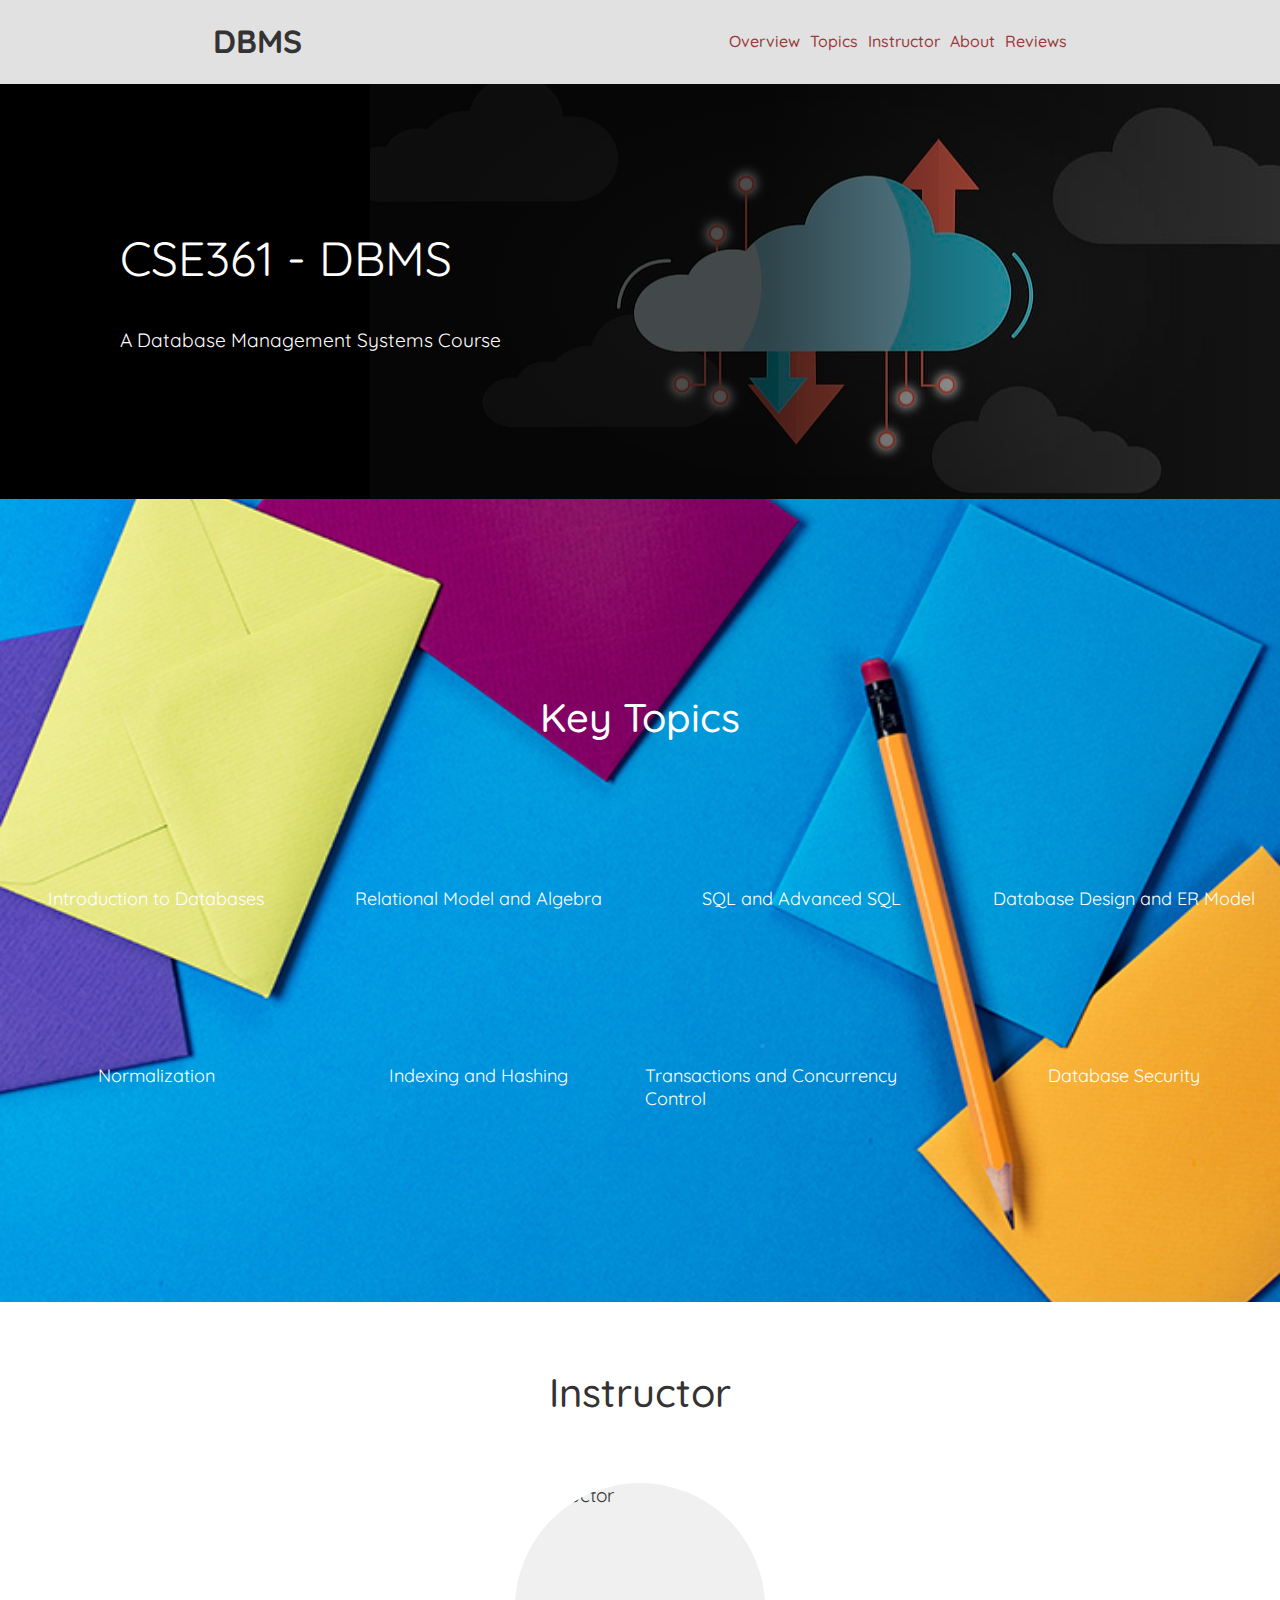
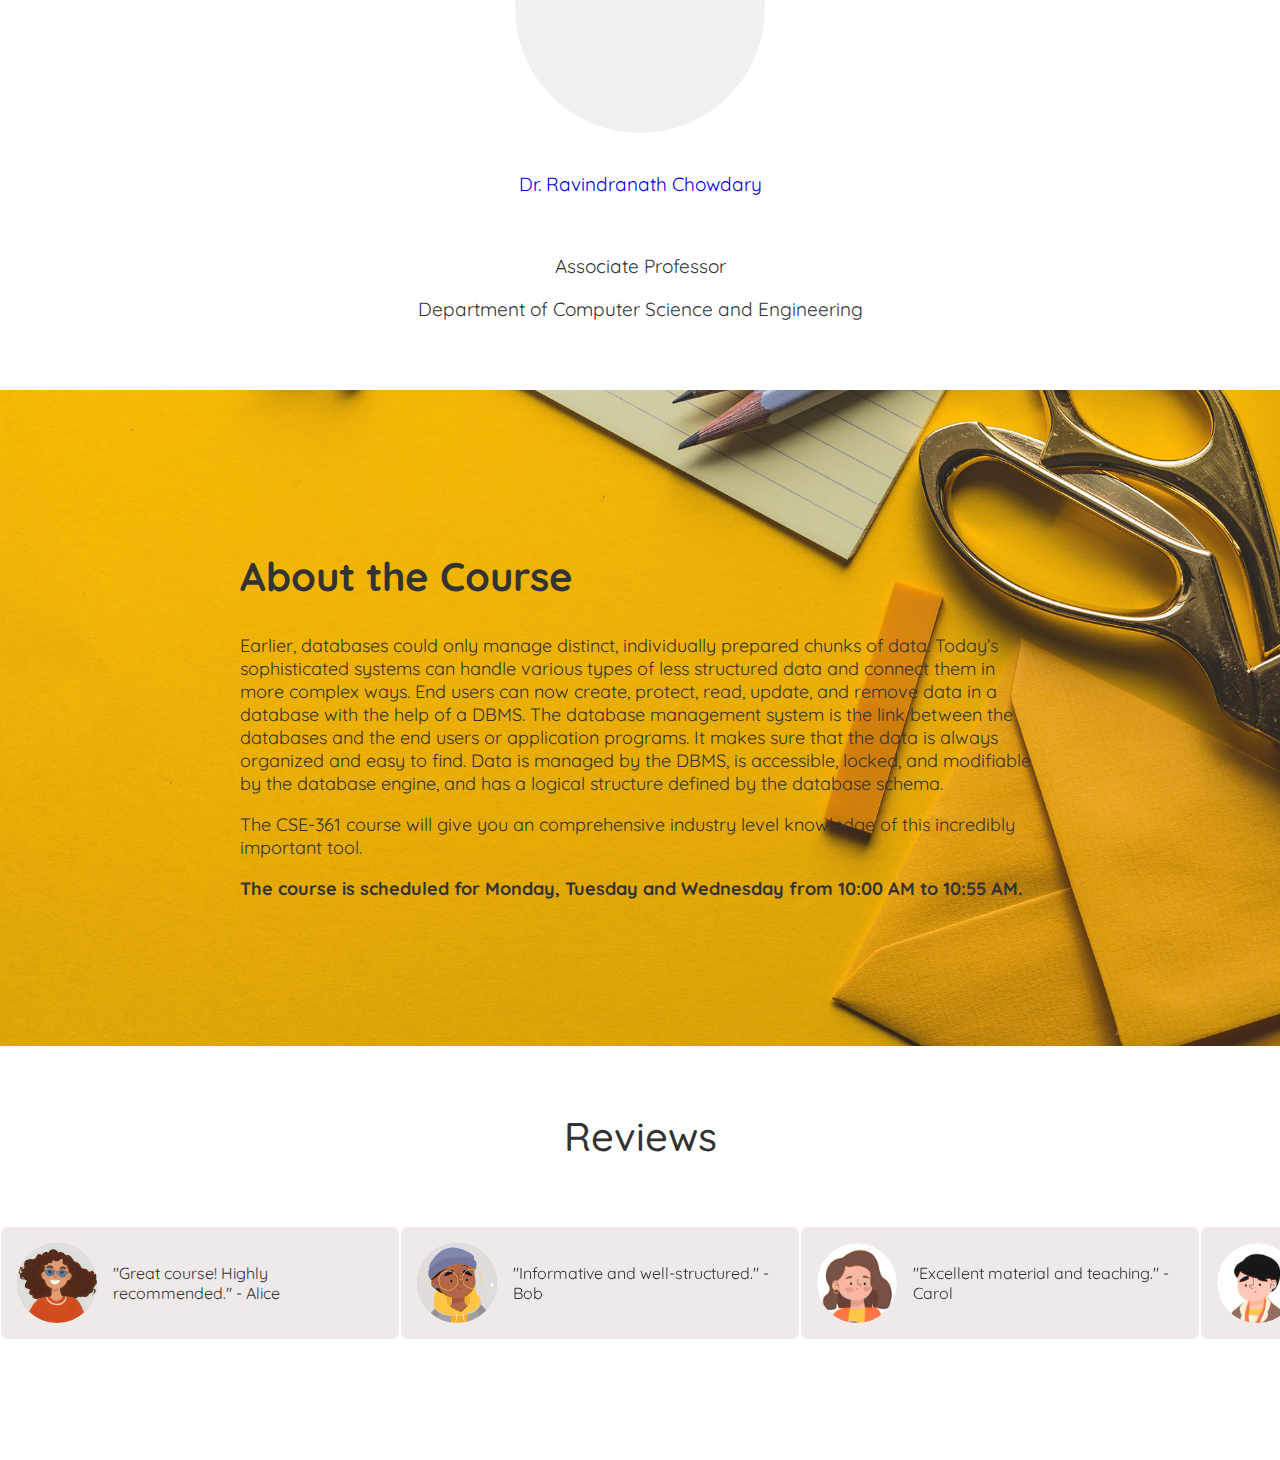
==== commit 49836cf9: "[FIXED] Changed instructor image" ====
--- a/index.html
+++ b/index.html
@@ -79,7 +79,7 @@
         <section id="instructor">
             <h2 class="section-header">Instructor</h2>
             <div class="section-content">
-                <img class="instructor-image" src="https://lh4.googleusercontent.com/fLLsY5wusVKMaGuq9UE5ngCdsfy5dlU-LmDGjdod_6OTX8jbBAIR5uaqU_aG7xBy-qSw1jV9KIFOztn0wogcOIgU3YD2TPHa-G_nuV8mazNRCD85=w1280" alt="Instructor">
+                <img class="instructor-image" src="https://www.iitbhu.ac.in/sites/default/files/styles/medium/public/pictures/2021-01/RaviPhoto2.jpg?itok=egSTEDQ3" alt="Instructor">
                 <a href="https://sites.google.com/site/ravindranathchowdaryshomepage/" style="text-decoration: none;"><p>Dr. Ravindranath Chowdary</p></a>
                 <div style="text-align: center;">
                     <p>
@@ -92,18 +92,14 @@
             </div>
         </section>
         
-          <section id="about">
+        <section id="about">
             <h2 class="about-course">About the Course</h2>
             <div class="about-content">
                 <p>Earlier, databases could only manage distinct, individually prepared chunks of data. Today’s sophisticated systems can handle various types of less structured data and connect them in more complex ways. End users can now create, protect, read, update, and remove data in a database with the help of a DBMS.
-        
-                The database management system is the link between the databases and the end users or application programs. It makes sure that the data is always organized and easy to find. Data is managed by the DBMS, is accessible, locked, and modifiable by the database engine, and has a logical structure defined by the database schema.</p>
-                <p>The CSE-361 course will give you a comprehensive, industry-level knowledge of this incredibly important tool.
-                <b><p>The course is scheduled for Monday, Tuesday, and Wednesday from 10:00 AM to 10:55 AM.</p></b>
-            </div>
-            <div class="course-buttons">
-                <button onclick="location.href='pages/assignments.html'">Assignments</button>
-                <button onclick="location.href='pages/lab.html'">Lab</button>        
+
+                    The database management system is the link between the databases and the end users or application programs. It makes sure that the data is always organized and easy to find. Data is managed by the DBMS, is accessible, locked, and modifiable by the database engine, and has a logical structure defined by the database schema.</p>
+                    <p>The CSE-361 course will give you an comprehensive industry level knowledge of this incredibly important tool.
+                <b><p>The course is scheduled for Monday, Tuesday and Wednesday from 10:00 AM to 10:55 AM.</p></b>
             </div>
         </section>
         <section id="reviews">
@@ -149,4 +145,4 @@
     </main>
     <script src="script.js"></script>
 </body>
-</html>
+</html>--- a/styles.css
+++ b/styles.css
@@ -116,7 +116,7 @@
 
 .instructor-image{
     width: 250px;
-    height: 300px;
+    height: 250px;
     border-radius: 50%;
     background-color: #f0f0f0;
 }
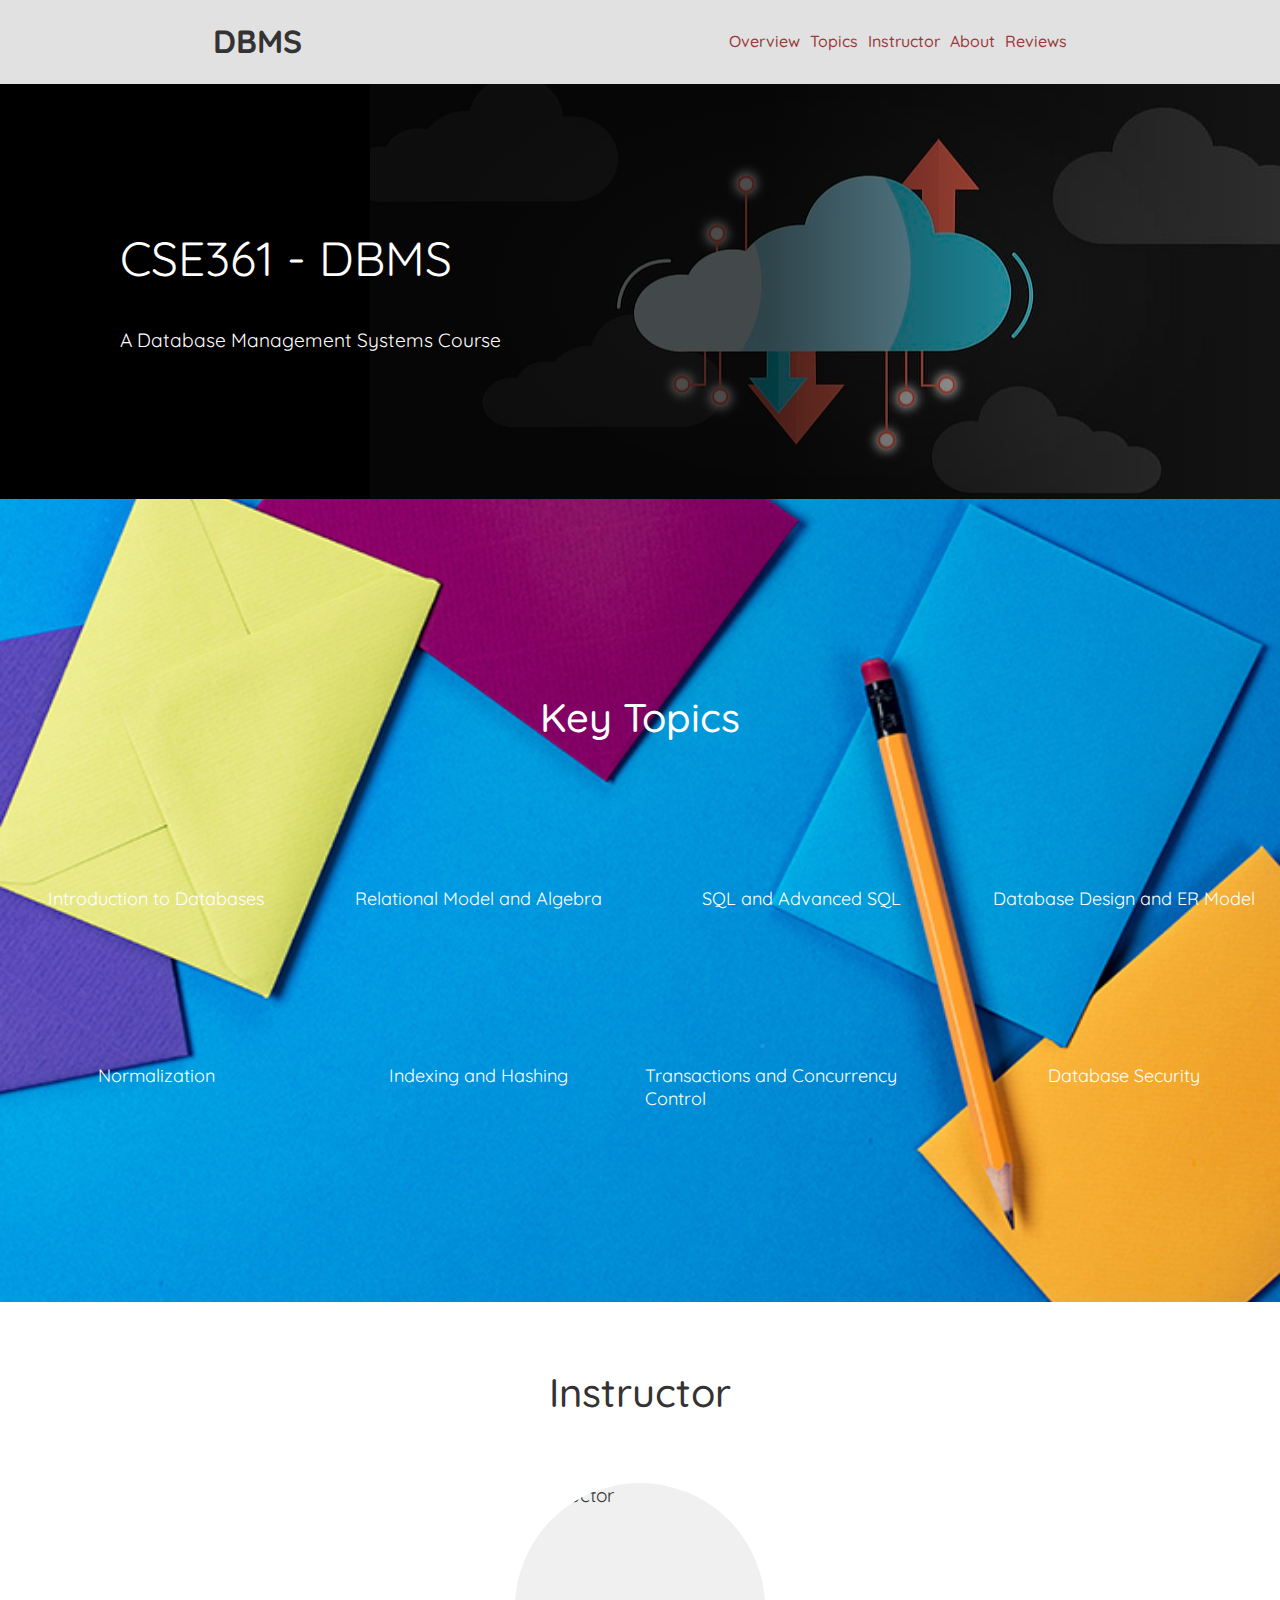
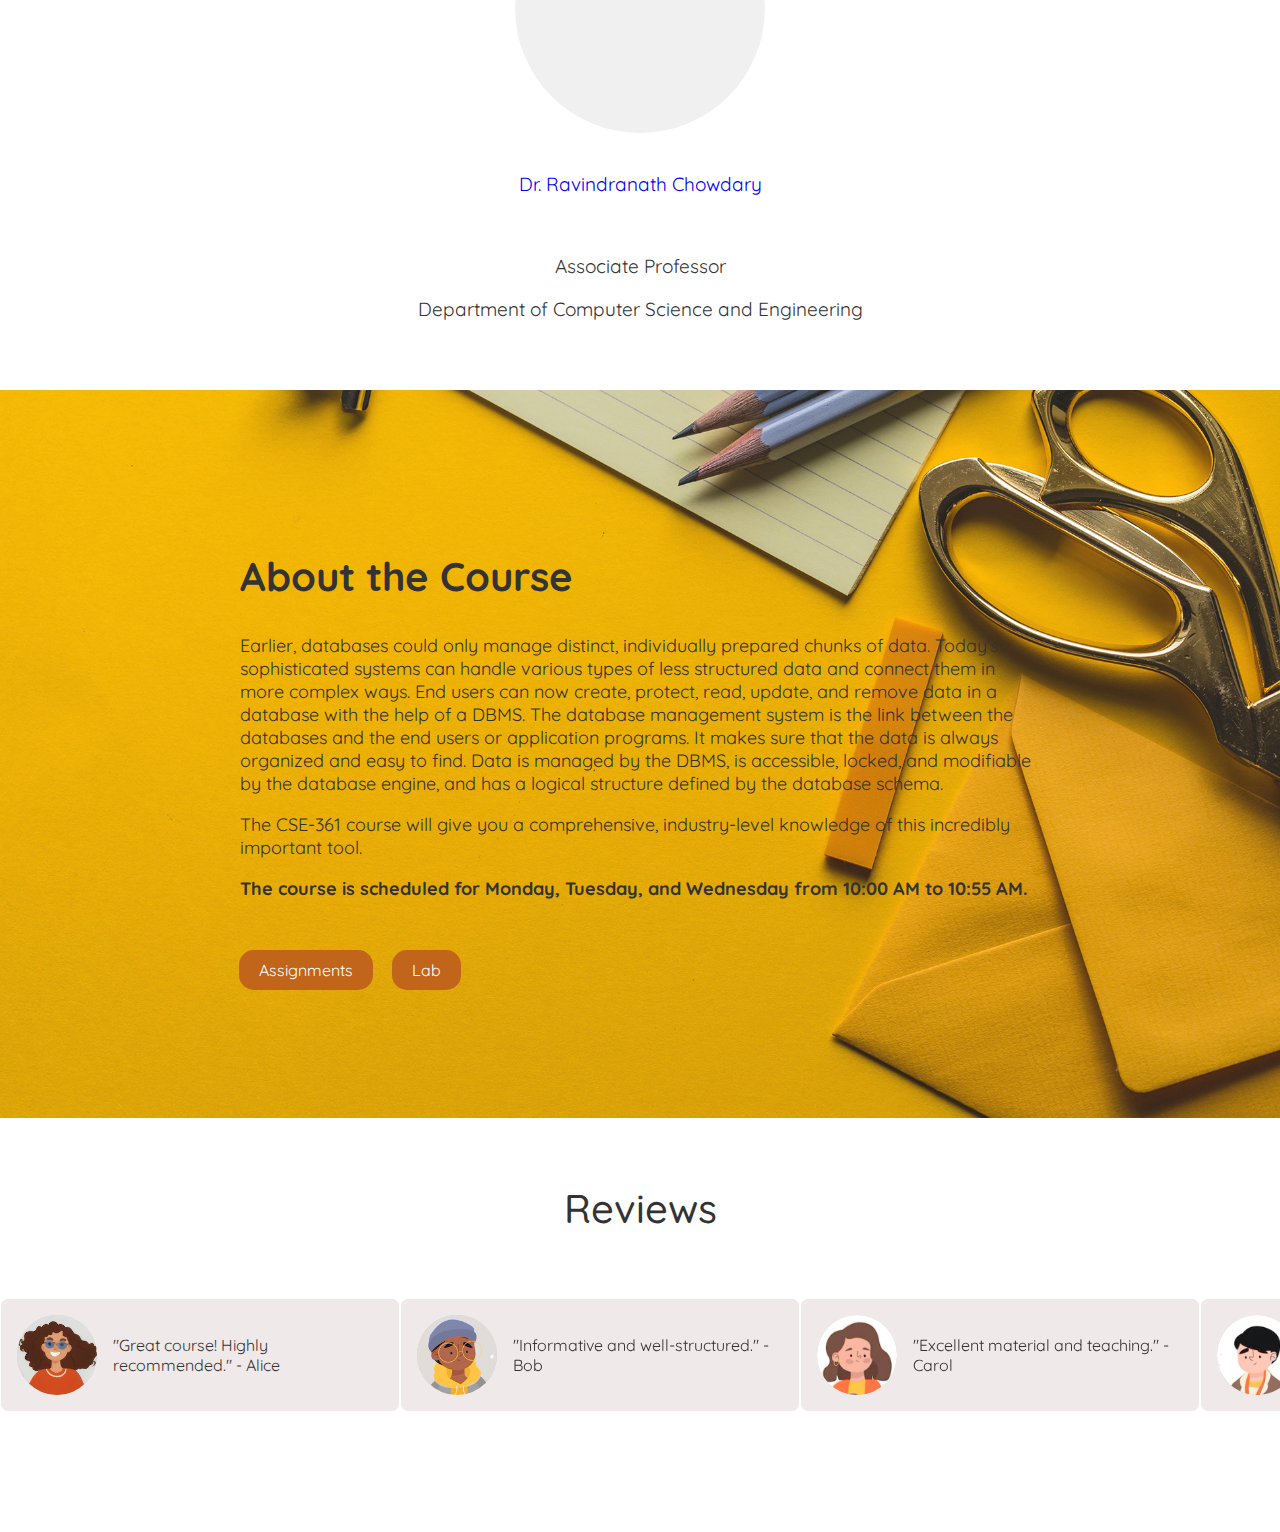
==== commit b0a2bb24: "Merge branch 'main' of https://github.com/kmtGryffindor20/DBMS_Lab1_Website" ====
--- a/index.html
+++ b/index.html
@@ -92,14 +92,18 @@
             </div>
         </section>
         
-        <section id="about">
+          <section id="about">
             <h2 class="about-course">About the Course</h2>
             <div class="about-content">
                 <p>Earlier, databases could only manage distinct, individually prepared chunks of data. Today’s sophisticated systems can handle various types of less structured data and connect them in more complex ways. End users can now create, protect, read, update, and remove data in a database with the help of a DBMS.
-
-                    The database management system is the link between the databases and the end users or application programs. It makes sure that the data is always organized and easy to find. Data is managed by the DBMS, is accessible, locked, and modifiable by the database engine, and has a logical structure defined by the database schema.</p>
-                    <p>The CSE-361 course will give you an comprehensive industry level knowledge of this incredibly important tool.
-                <b><p>The course is scheduled for Monday, Tuesday and Wednesday from 10:00 AM to 10:55 AM.</p></b>
+        
+                The database management system is the link between the databases and the end users or application programs. It makes sure that the data is always organized and easy to find. Data is managed by the DBMS, is accessible, locked, and modifiable by the database engine, and has a logical structure defined by the database schema.</p>
+                <p>The CSE-361 course will give you a comprehensive, industry-level knowledge of this incredibly important tool.
+                <b><p>The course is scheduled for Monday, Tuesday, and Wednesday from 10:00 AM to 10:55 AM.</p></b>
+            </div>
+            <div class="course-buttons">
+                <button onclick="location.href='pages/assignments.html'">Assignments</button>
+                <button onclick="location.href='pages/lab.html'">Lab</button>        
             </div>
         </section>
         <section id="reviews">
@@ -145,4 +149,4 @@
     </main>
     <script src="script.js"></script>
 </body>
-</html>+</html>
--- a/styles.css
+++ b/styles.css
@@ -227,6 +227,32 @@
     font-size: 18px;/* Adjust the left margin as needed */
 }
 
+.course-buttons {
+    margin-top: 50px;
+    margin-left: 239px;
+}
+
+.course-buttons button {
+    border-radius: 15px; /* Rounded corners */
+    padding: 10px 20px;  /* Padding for better appearance */
+    border: none;        /* Remove default border */
+    background-color: #c1651a; /* Button background color */
+    color: white;        /* Text color */
+    cursor: pointer;     /* Pointer cursor on hover */
+    font-size: 16px;  
+    font-family: 'Quicksand', sans-serif; /* Font family */
+    margin-right: 15px;  /* Space between buttons */
+}
+
+.course-buttons button:last-child {
+    margin-right: 0; /* Remove margin from the last button */
+}
+
+.course-buttons button:hover {
+    background-color: #8c5210; /* Change background color on hover */
+}
+
+
 @media screen and (max-width: 768px) {
     .nav-area {
         gap: 10px;
@@ -313,4 +339,4 @@
         margin-left: 2rem;
         margin-right: 2rem;
     }
-}+}
